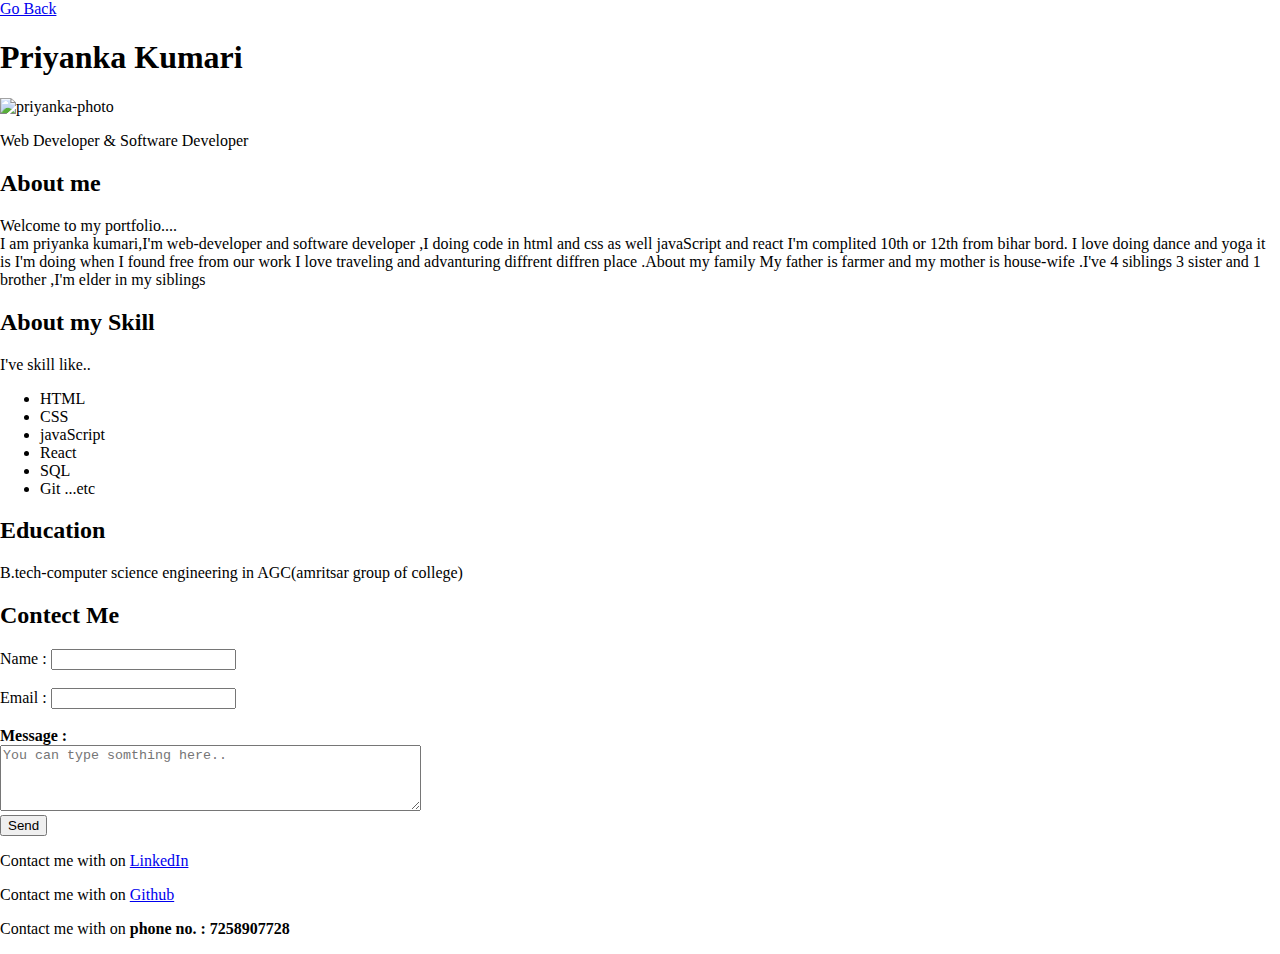
==== Portfolio/index.html @ 59a31788 "task: Task: Creating a Basic HTML Page" ====
<!DOCTYPE html>
<html>
  <head>
    <title>Portfolio</title>
    <meta charset="UTF-8" />
    <link rel="stylesheet" href="index.css" />
  </head>

  <body style="margin: 0; padding: 0">
    <div top="0">
      <a href="../index.html">Go Back</a>
    </div>
    <!-- Write your code below for PORTFOLIO and DO NOT TOUCH the code above-->
    <!-- to import image from public folder, do it like this= <img src="../public/css.icon.png" alt="CSS image"> -->
    <header>
        <h1>Priyanka  Kumari</h1>
        <img src="https://i.pinimg.com/736x/de/6f/21/de6f21a62c5414ec1f65b41afc173539.jpg" alt="priyanka-photo" width="150" >
        <p>Web Developer & Software Developer</p>
    </header>

    <section>
        <h2>About me</h2>
        <p>Welcome to my portfolio.... <br> I am priyanka kumari,I'm web-developer and software developer ,I doing code in html and css as well javaScript and react
           I'm complited 10th or 12th from bihar bord. I love doing dance and yoga it is I'm doing when I found free from our work I love traveling and advanturing diffrent diffren place
           .About my family My father is farmer and my mother is house-wife .I've 4 siblings 3 sister and 1 brother ,I'm elder in my siblings
        </p>
    </section>

    <section>
        <h2>About my Skill</h2>
        <p>I've skill like..</p>
        <ul>
            <li>HTML</li>
            <li>CSS</li>
            <li>javaScript</li>
            <li>React</li>
            <li>SQL</li>
            <li>Git ...etc</li>
            
        </ul>
    </section>
   
    <section>
        <h2>Education</h2>
        <p>B.tech-computer science engineering in AGC(amritsar group of college)</p>
        <p></p>
    </section>

    <section>
        <h2>Contect Me</h2>
        <form action="mailto:priyankakumari31039@gmail.com" method="get">
            <label for="name">Name : </label>
            <input type="text" name="name" ><br><br>

            <label for="email">Email : </label>
            <input type="email" name="email"><br><br>

            <label for="message"> <b>Message : </b></label><br>
            <textarea name="message" cols="50" rows="4" placeholder="You can type somthing here.."></textarea><br>

           <input type="submit" value="Send">

        </form>
    </section>

    <footer>
        <p>Contact me with on <a href="https://www.linkedin.com/in/priyanka-kumari-024742237/"> LinkedIn</a></p>
        <p>Contact me with on <a href="https://github.com/PRIYANKAKUMARI9">Github</a></p>
        <p>Contact me with on <b>phone no. : 7258907728</b></p>
    </footer>
  </body>
</html>
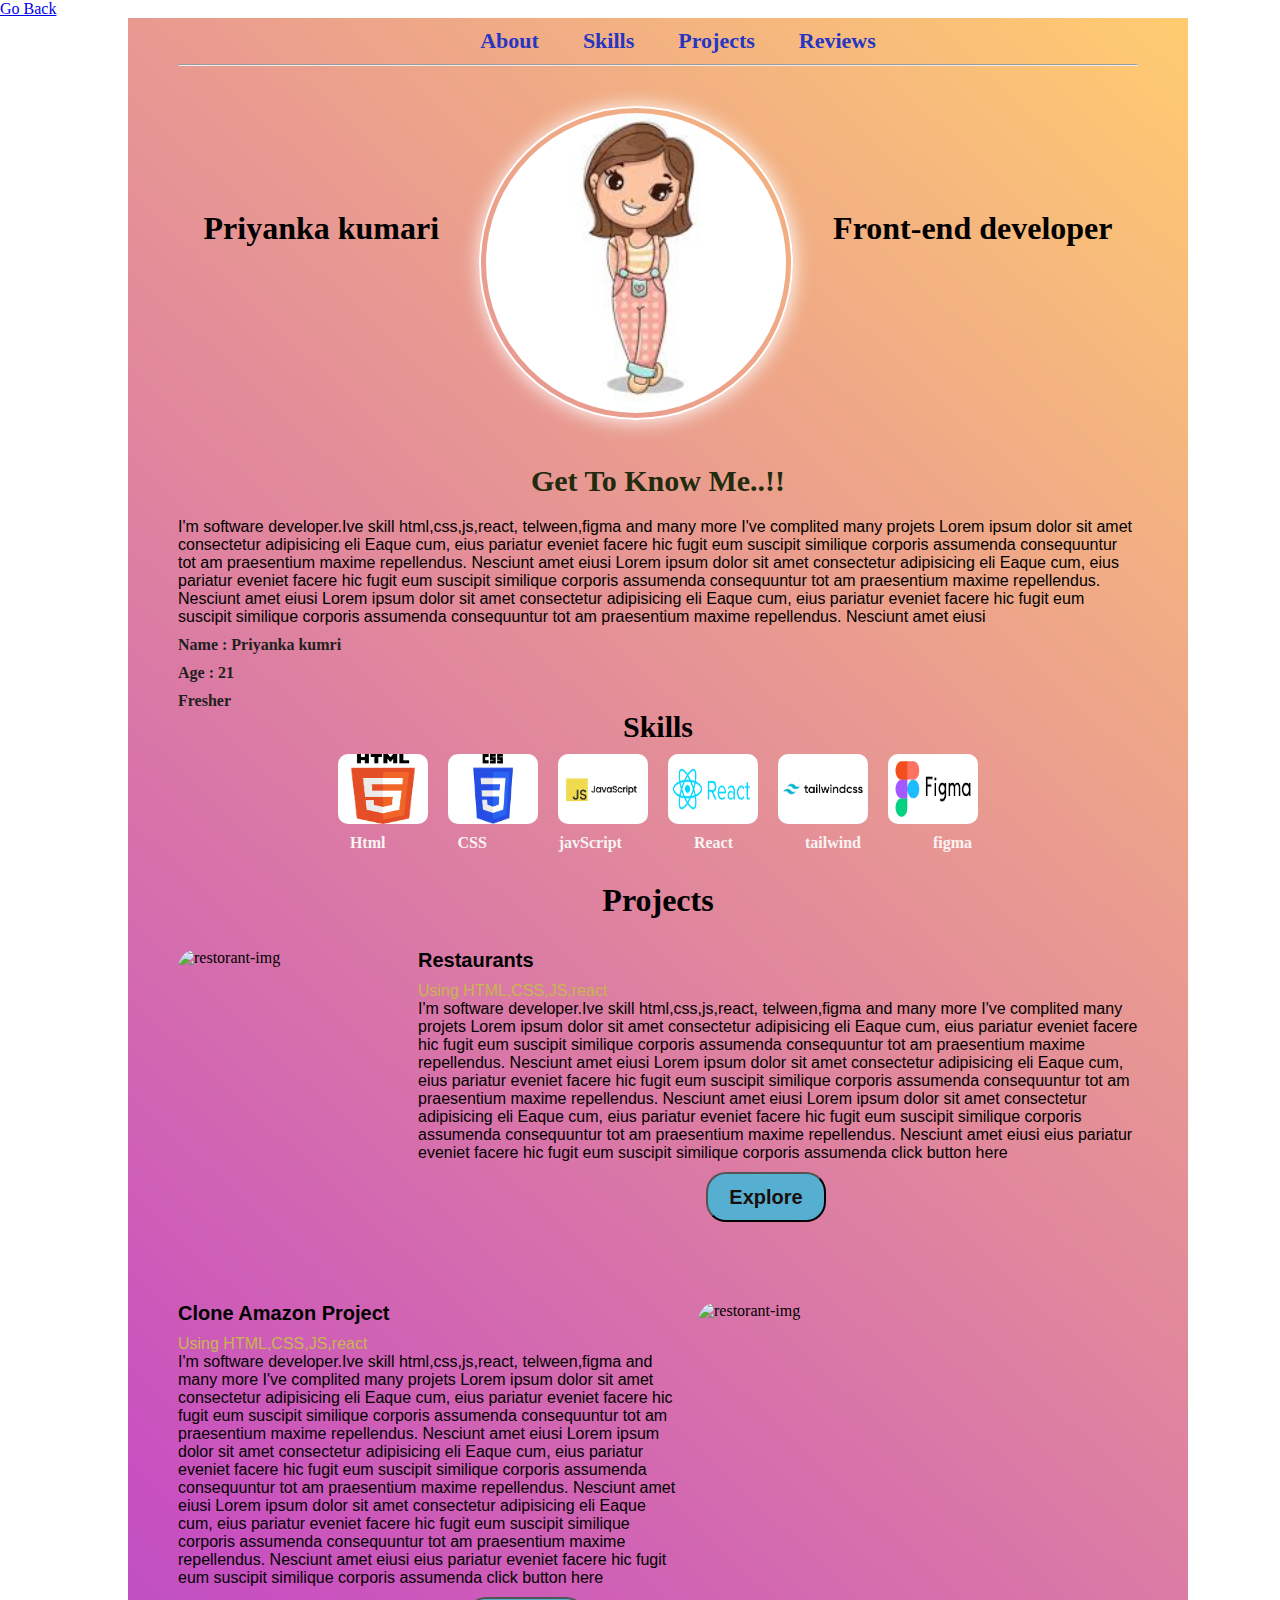
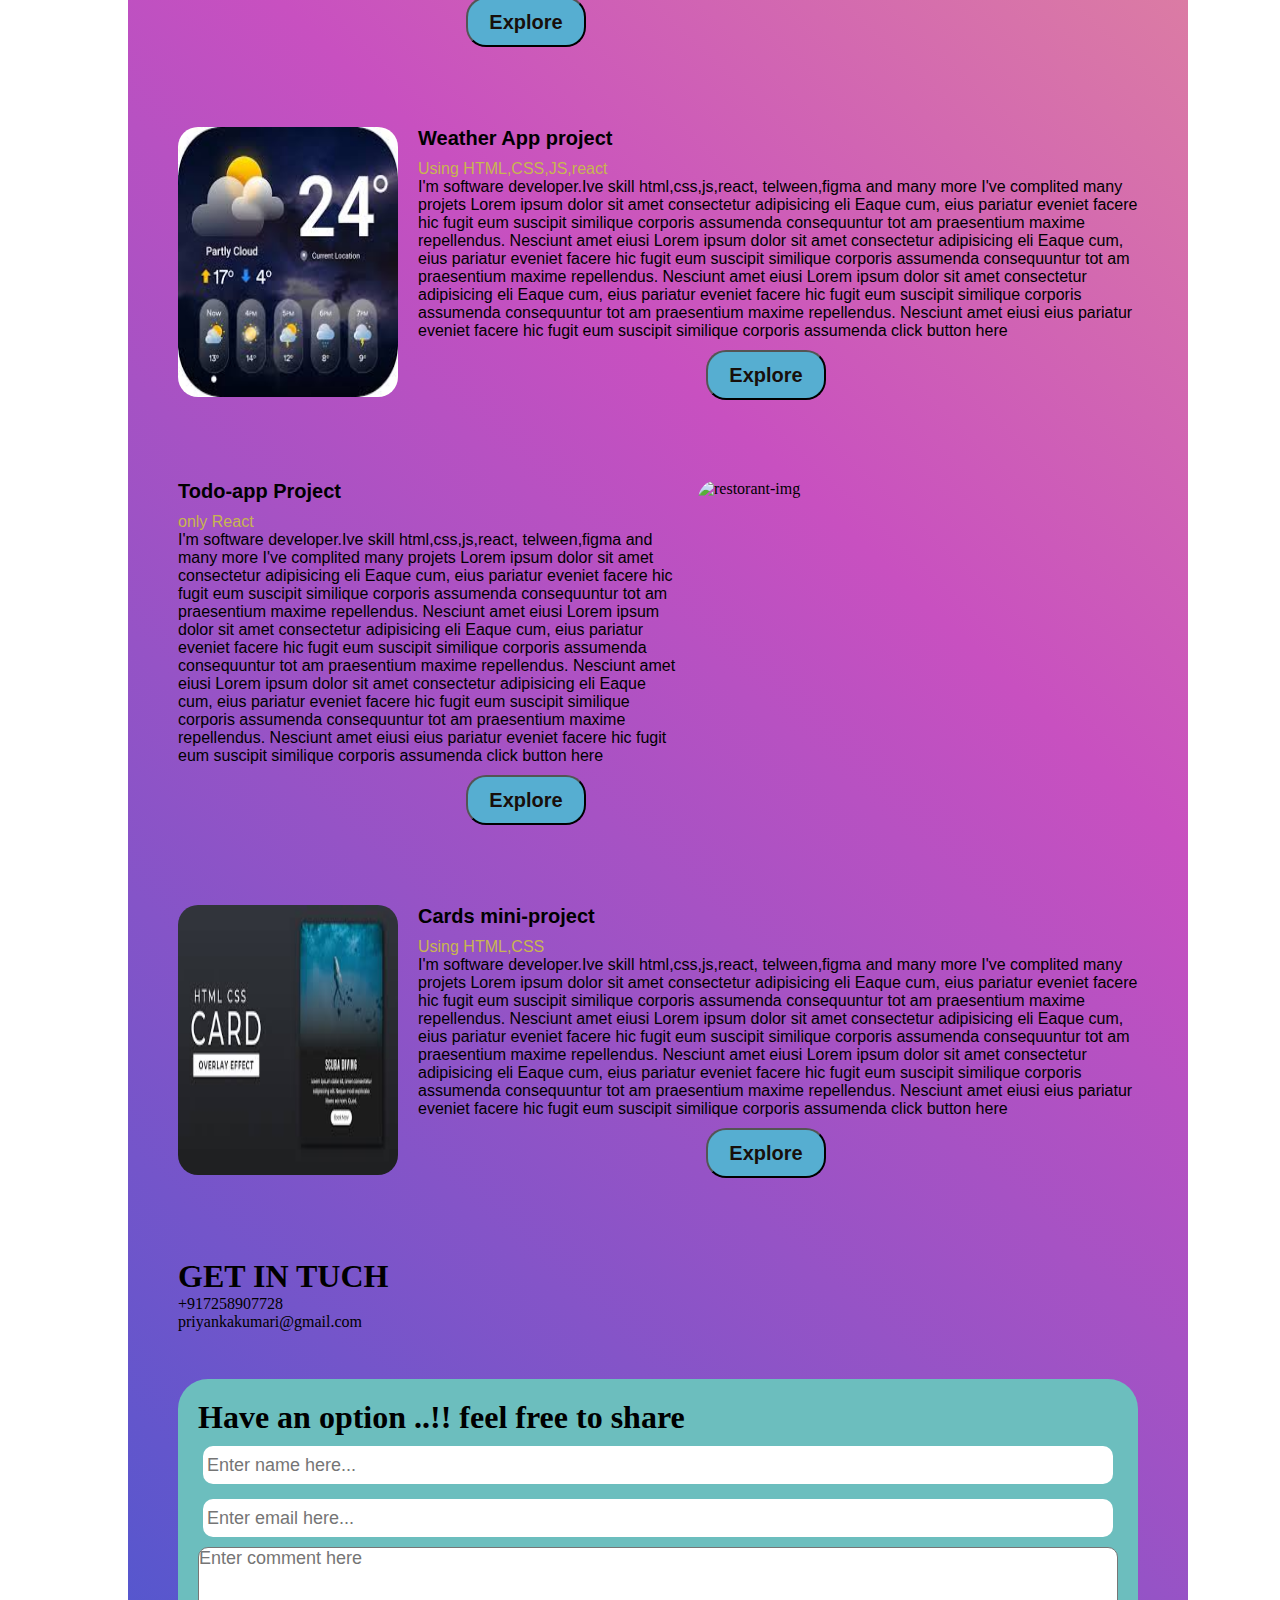
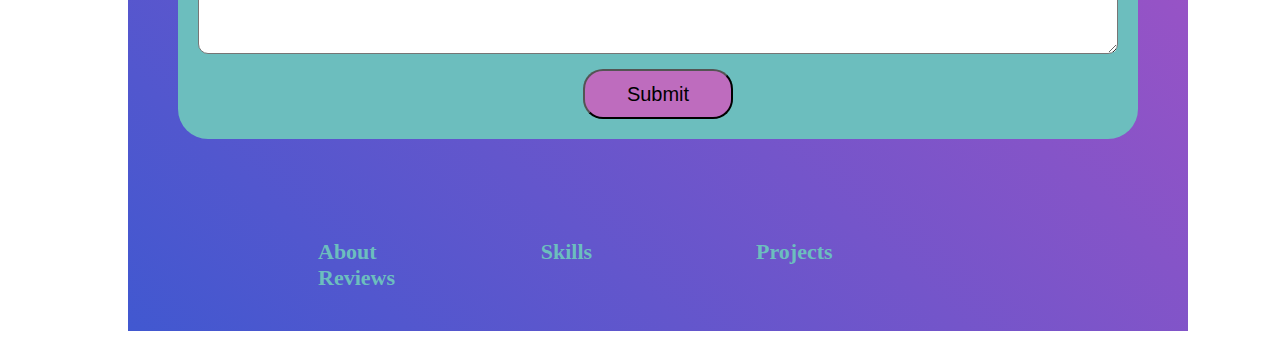
==== commit ef27aa97: "task: Task: Taking our portfolio up a notch." ====
--- a/Portfolio/index.html
+++ b/Portfolio/index.html
@@ -12,61 +12,286 @@
     </div>
     <!-- Write your code below for PORTFOLIO and DO NOT TOUCH the code above-->
     <!-- to import image from public folder, do it like this= <img src="../public/css.icon.png" alt="CSS image"> -->
-    <header>
-        <h1>Priyanka  Kumari</h1>
-        <img src="https://i.pinimg.com/736x/de/6f/21/de6f21a62c5414ec1f65b41afc173539.jpg" alt="priyanka-photo" width="150" >
-        <p>Web Developer & Software Developer</p>
-    </header>
-
+     <div class="portfolio-container">
+     <!--nav-bar-->
+     <nav class="navbar">
+        
+        <div class="navdiv">
+            
+             <ul>
+               <li><a href="#">About</a></li>
+               <li><a href="#">Skills</a></li>
+               <li><a href="#">Projects</a></li>
+               <li><a href="#">Reviews</a></li>
+             </ul>
+        </div>
+
+    </nav>
+    <hr>
+
+    <!--img section my photo-->
     <section>
-        <h2>About me</h2>
-        <p>Welcome to my portfolio.... <br> I am priyanka kumari,I'm web-developer and software developer ,I doing code in html and css as well javaScript and react
-           I'm complited 10th or 12th from bihar bord. I love doing dance and yoga it is I'm doing when I found free from our work I love traveling and advanturing diffrent diffren place
-           .About my family My father is farmer and my mother is house-wife .I've 4 siblings 3 sister and 1 brother ,I'm elder in my siblings
+        <div class="img-continer">
+            <h1 class="img-h1">Priyanka kumari</h1>
+            <div class="my-img">
+                <img src="[data-uri]" alt="my-photo">
+            </div>
+            <h1 class="img-h1">Front-end developer</h1> 
+        </div>
+    </section>
+
+    <!--About me section-->
+
+    <section>
+       <div class="about-me">
+        <h1 class="about-h1">Get To Know Me..!!</h1>
+        <p>
+            I'm software developer.Ive skill html,css,js,react,
+            telween,figma and many more I've complited many projets
+            Lorem ipsum dolor sit amet consectetur adipisicing eli
+             Eaque cum, eius pariatur eveniet facere hic fugit eum 
+             suscipit similique corporis assumenda consequuntur tot
+             am praesentium maxime repellendus. Nesciunt amet eiusi
+             Lorem ipsum dolor sit amet consectetur adipisicing eli
+             Eaque cum, eius pariatur eveniet facere hic fugit eum 
+             suscipit similique corporis assumenda consequuntur tot
+             am praesentium maxime repellendus. Nesciunt amet eiusi
+             Lorem ipsum dolor sit amet consectetur adipisicing eli
+             Eaque cum, eius pariatur eveniet facere hic fugit eum 
+             suscipit similique corporis assumenda consequuntur tot
+             am praesentium maxime repellendus. Nesciunt amet eiusi
         </p>
-    </section>
-
+        <div class="Name-details">
+            <p>Name : Priyanka kumri </p>
+            <p>Age : 21</p>
+            <p>Fresher</p>
+        </div>
+        
+       </div>
+
+    </section>
+
+    <!--about Skills-->
     <section>
-        <h2>About my Skill</h2>
-        <p>I've skill like..</p>
-        <ul>
-            <li>HTML</li>
-            <li>CSS</li>
-            <li>javaScript</li>
-            <li>React</li>
-            <li>SQL</li>
-            <li>Git ...etc</li>
+        <div class="skill-container">
+            <h1 class="skill-h1">Skills</h1>
+              <div class="skill-items">
+                <img src="[data-uri]" alt="skill">
+                <img src="[data-uri]" alt="skill">
+                <img src="[data-uri]" alt="skill" >
+                <img src="[data-uri]" alt="skill">
+                <img src="[data-uri]" alt="skill" >
+                <img src="[data-uri]" alt="skill">
+             </div> 
+            <div class="skill-contants">
+                <p>Html</p>
+                <p>CSS</p>
+                <p>javScript</p>
+                <p>React</p>
+                <p>tailwind</p>
+                <p>figma</p>
+            </div>
+        </div>       
+    </section>
+
+    <!--About Projects-->
+    <div class="About-projects">
+        <!--Project- 1 -->
+        <div class="project-1">
+            <h1 class="project-h1">Projects</h1>
+            <img src="https://img.freepik.com/free-photo/restaurant-interior_1127-3394.jpg" alt="restorant-img">
+             <p class="rst-p">Restaurants</p>
+             <p class="rst-skill">Using HTML,CSS,JS,react</p>
+             <p>I'm software developer.Ive skill html,css,js,react,
+                telween,figma and many more I've complited many projets
+                Lorem ipsum dolor sit amet consectetur adipisicing eli
+                 Eaque cum, eius pariatur eveniet facere hic fugit eum 
+                 suscipit similique corporis assumenda consequuntur tot
+                 am praesentium maxime repellendus. Nesciunt amet eiusi
+                 Lorem ipsum dolor sit amet consectetur adipisicing eli
+                 Eaque cum, eius pariatur eveniet facere hic fugit eum 
+                 suscipit similique corporis assumenda consequuntur tot
+                 am praesentium maxime repellendus. Nesciunt amet eiusi
+                 Lorem ipsum dolor sit amet consectetur adipisicing eli
+                 Eaque cum, eius pariatur eveniet facere hic fugit eum 
+                 suscipit similique corporis assumenda consequuntur tot
+                 am praesentium maxime repellendus. Nesciunt amet eiusi
+                 eius pariatur eveniet facere hic fugit eum 
+                 suscipit similique corporis assumenda 
+                 click button here
+            </p>
+            <button class="project-btn">Explore</button>
+
+        </div>
+    </div>
+
+     <!--Project- 2 -->
+
+    <div class="About-projects">
+       
+        <div class="project-1">
+            <img class="project-img-2" src="https://miro.medium.com/v2/resize:fit:1400/1*Y89qytGMgugLg8ErK9z6ww.png" alt="restorant-img">
+             <p class="rst-p">Clone Amazon Project</p>
+             <p class="rst-skill">Using HTML,CSS,JS,react</p>
+             <p>I'm software developer.Ive skill html,css,js,react,
+                telween,figma and many more I've complited many projets
+                Lorem ipsum dolor sit amet consectetur adipisicing eli
+                 Eaque cum, eius pariatur eveniet facere hic fugit eum 
+                 suscipit similique corporis assumenda consequuntur tot
+                 am praesentium maxime repellendus. Nesciunt amet eiusi
+                 Lorem ipsum dolor sit amet consectetur adipisicing eli
+                 Eaque cum, eius pariatur eveniet facere hic fugit eum 
+                 suscipit similique corporis assumenda consequuntur tot
+                 am praesentium maxime repellendus. Nesciunt amet eiusi
+                 Lorem ipsum dolor sit amet consectetur adipisicing eli
+                 Eaque cum, eius pariatur eveniet facere hic fugit eum 
+                 suscipit similique corporis assumenda consequuntur tot
+                 am praesentium maxime repellendus. Nesciunt amet eiusi
+                 eius pariatur eveniet facere hic fugit eum 
+                 suscipit similique corporis assumenda 
+                 click button here
+            </p>
+            <button class="project-btn">Explore</button>
+
+        </div>
+    </div>
+
+    <!--project 3-->
+     <!--About Projects-->
+     <div class="About-projects">
+        <!--Project- 3 -->
+        <div class="project-1">
+            <img src="[data-uri]" alt="restorant-img">
+             <p class="rst-p">Weather App project</p>
+             <p class="rst-skill">Using HTML,CSS,JS,react</p>
+             <p>I'm software developer.Ive skill html,css,js,react,
+                telween,figma and many more I've complited many projets
+                Lorem ipsum dolor sit amet consectetur adipisicing eli
+                 Eaque cum, eius pariatur eveniet facere hic fugit eum 
+                 suscipit similique corporis assumenda consequuntur tot
+                 am praesentium maxime repellendus. Nesciunt amet eiusi
+                 Lorem ipsum dolor sit amet consectetur adipisicing eli
+                 Eaque cum, eius pariatur eveniet facere hic fugit eum 
+                 suscipit similique corporis assumenda consequuntur tot
+                 am praesentium maxime repellendus. Nesciunt amet eiusi
+                 Lorem ipsum dolor sit amet consectetur adipisicing eli
+                 Eaque cum, eius pariatur eveniet facere hic fugit eum 
+                 suscipit similique corporis assumenda consequuntur tot
+                 am praesentium maxime repellendus. Nesciunt amet eiusi
+                 eius pariatur eveniet facere hic fugit eum 
+                 suscipit similique corporis assumenda 
+                 click button here
+            </p>
+            <button class="project-btn">Explore</button>
+
+        </div>
+    </div>
+
+    <!--Project- 4-->
+
+    <div class="About-projects">
+       
+        <div class="project-1">
+            <img class="project-img-2" src="https://assets-global.website-files.com/5ece2a5849bce17e045c5071/5f97f82f69b943c36115dfb1_Frame%2013%20(2).png" alt="restorant-img">
+             <p class="rst-p"> Todo-app Project</p>
+             <p class="rst-skill">only React</p>
+             <p>I'm software developer.Ive skill html,css,js,react,
+                telween,figma and many more I've complited many projets
+                Lorem ipsum dolor sit amet consectetur adipisicing eli
+                 Eaque cum, eius pariatur eveniet facere hic fugit eum 
+                 suscipit similique corporis assumenda consequuntur tot
+                 am praesentium maxime repellendus. Nesciunt amet eiusi
+                 Lorem ipsum dolor sit amet consectetur adipisicing eli
+                 Eaque cum, eius pariatur eveniet facere hic fugit eum 
+                 suscipit similique corporis assumenda consequuntur tot
+                 am praesentium maxime repellendus. Nesciunt amet eiusi
+                 Lorem ipsum dolor sit amet consectetur adipisicing eli
+                 Eaque cum, eius pariatur eveniet facere hic fugit eum 
+                 suscipit similique corporis assumenda consequuntur tot
+                 am praesentium maxime repellendus. Nesciunt amet eiusi
+                 eius pariatur eveniet facere hic fugit eum 
+                 suscipit similique corporis assumenda 
+                 click button here
+            </p>
+          <button class="project-btn">Explore</button>
+        </div>
+    </div>
+
+
+    <!--Project- 5 -->
+    <div class="About-projects">
+        <!--Project- 5 -->
+        <div class="project-1">
+            <img src="[data-uri]" alt="restorant-img">
+             <p class="rst-p">Cards mini-project</p>
+             <p class="rst-skill">Using HTML,CSS</p>
+             <p>I'm software developer.Ive skill html,css,js,react,
+                telween,figma and many more I've complited many projets
+                Lorem ipsum dolor sit amet consectetur adipisicing eli
+                 Eaque cum, eius pariatur eveniet facere hic fugit eum 
+                 suscipit similique corporis assumenda consequuntur tot
+                 am praesentium maxime repellendus. Nesciunt amet eiusi
+                 Lorem ipsum dolor sit amet consectetur adipisicing eli
+                 Eaque cum, eius pariatur eveniet facere hic fugit eum 
+                 suscipit similique corporis assumenda consequuntur tot
+                 am praesentium maxime repellendus. Nesciunt amet eiusi
+                 Lorem ipsum dolor sit amet consectetur adipisicing eli
+                 Eaque cum, eius pariatur eveniet facere hic fugit eum 
+                 suscipit similique corporis assumenda consequuntur tot
+                 am praesentium maxime repellendus. Nesciunt amet eiusi
+                 eius pariatur eveniet facere hic fugit eum 
+                 suscipit similique corporis assumenda 
+                 click button here
+            </p>
+            <button class="project-btn">Explore</button>
+
+        </div>
+    </div>
+
+    <!--for form in footer side-->
+    <section >
+        <div class="footer-form-contact">
+            <div class="tuch-me-contact">
+                <h1>GET IN TUCH</h1>
+                <p><i class="fa-solid fa-phone"></i> +917258907728</p>
+                <p><i class="fa-regular fa-envelope"></i> priyankakumari@gmail.com</p>
+                <i class="fa-brands fa-instagram"></i>
+                <i class="fa-brands fa-facebook"></i>
+                <i class="fa-brands fa-linkedin"></i>
+                <i class="fa-brands fa-github"></i>
+            </div>
+            <!--form makinin in -->
+            <form>
+               <div class="form-container">
+                <h1>Have an option ..!! feel free to share </h1>
+                <input type="text" placeholder="Enter name here...">
+                <input type="email" placeholder="Enter email here...">
+                <textarea class="textarea-1"  cols="30" rows="5" placeholder="Enter comment here" ></textarea>
+                <div class="submit-container">
+                    <button class="btn-submit">Submit</button>
+                </div>
+
+               </div>
+            </form>
+        </div>
+    </section>
+
+    <!--footer-last-->
+    <nav class="footer-lst-container">
+        
+        <div class="footer-last-item">
             
-        </ul>
-    </section>
-   
-    <section>
-        <h2>Education</h2>
-        <p>B.tech-computer science engineering in AGC(amritsar group of college)</p>
-        <p></p>
-    </section>
-
-    <section>
-        <h2>Contect Me</h2>
-        <form action="mailto:priyankakumari31039@gmail.com" method="get">
-            <label for="name">Name : </label>
-            <input type="text" name="name" ><br><br>
-
-            <label for="email">Email : </label>
-            <input type="email" name="email"><br><br>
-
-            <label for="message"> <b>Message : </b></label><br>
-            <textarea name="message" cols="50" rows="4" placeholder="You can type somthing here.."></textarea><br>
-
-           <input type="submit" value="Send">
-
-        </form>
-    </section>
-
-    <footer>
-        <p>Contact me with on <a href="https://www.linkedin.com/in/priyanka-kumari-024742237/"> LinkedIn</a></p>
-        <p>Contact me with on <a href="https://github.com/PRIYANKAKUMARI9">Github</a></p>
-        <p>Contact me with on <b>phone no. : 7258907728</b></p>
-    </footer>
+             <ul>
+               <li><a href="#">About</a></li>
+               <li><a href="#">Skills</a></li>
+               <li><a href="#">Projects</a></li>
+               <li><a href="#">Reviews</a></li>
+             </ul>
+        </div>
+
+    </nav>
+      
+   </div>
+
   </body>
 </html>
--- a/Portfolio/index.css
+++ b/Portfolio/index.css
@@ -0,0 +1,237 @@
+/* Write your code below for PORTFOLIO */
+*{
+    margin: 0;
+    padding: 0;
+}
+body{
+    
+
+}
+.portfolio-container{
+    width: 75%;
+    margin-left: 10%;
+    padding-left:50px ;
+    padding-right: 50px;
+    background-color: #4158D0;
+    background-image: linear-gradient(43deg, #4158D0 0%, #C850C0 46%, #FFCC70 100%);
+    position: relative;
+    
+}
+
+
+.navbar{
+  
+  padding: 10px;
+}
+.navdiv{
+    display: flex;
+    align-items: center;
+    justify-content: center;
+}
+li{
+    list-style: none;
+    
+    display: inline-block;
+}
+li a{
+  
+    font-size: 20px;
+    color: rgb(38, 54, 194);
+    text-decoration: none;
+   margin-left: 40px;
+   font-weight: bold;
+   font-size: 22px;
+}
+
+.img-continer{
+    display: flex;
+    justify-content: center;
+   
+
+}
+
+.my-img img{
+    height: 300px;
+    width: 300px;
+    margin: 40px;
+    border-radius: 50%;
+    border: 2px solid white;
+    padding: 5px;
+    box-shadow: 1px 1px 20px white;
+}
+
+.img-h1{
+    margin-top: 15%;
+}
+.about-me{
+   
+    
+}
+.about-h1{
+    display: flex;
+    align-items: center;
+    justify-content: center;
+    color: rgb(35, 43, 15);
+    font-size: 30px;
+    font-weight: bold;
+    margin-bottom: 20px;
+}
+.about-me p{
+    font-family: 'Segoe UI', Tahoma, Geneva, Verdana, sans-serif;
+}
+
+.Name-details p{
+    padding-top: 10px;
+    color: rgb(31, 32, 32);
+    font-weight: bold;
+    font-family: Cambria, Cochin, Georgia, Times, 'Times New Roman', serif;
+}
+
+.skill-container h1{
+    display: flex;
+    justify-content: center;
+    align-items: center;
+    font-size: 30px;
+}
+.skill-items {
+    display: flex;
+    justify-content: center;
+}
+.skill-items img{
+    height: 70px;
+    width: 90px;
+    padding: 10px;
+    border-radius: 20px;
+
+}
+.skill-contants{
+    display: flex;
+    justify-content: center;
+}
+.skill-contants p{
+    color: #f8f3f2;
+    font-weight: bold;
+  padding-left: 39px;
+  padding-right: 33px;
+   
+  
+}
+ 
+/*project-1*/
+.About-projects{
+    display: flex;
+    margin-bottom: 80px;
+}
+.project-h1{
+    display: flex;
+    align-self: center;
+    justify-content: center;
+    margin-bottom: 30px;
+    margin-top: 30px;
+}
+.project-1 img{
+    height: 270px;
+    width: 220px;
+    border-radius: 20px;
+    float: left;
+    margin-right:20px ;
+}
+.project-btn{
+    background-color: rgb(86, 174, 209);
+    height: 50px;
+    width: 120px;
+    font-size: 20px;
+    font-weight: bold;
+    color: rgb(24, 15, 11);
+    border-radius: 20px;
+    margin-left: 30%;
+    margin-top: 10px;
+}
+.rst-skill{
+    color: #c8b650;
+    margin-top: 10px;
+}
+.project-1 .rst-p{
+    font-size: 20px;
+    font-weight: bold;
+    
+}
+.project-1 p{
+    font-family:'Segoe UI', Tahoma, Geneva, Verdana, sans-serif ;
+
+}
+
+.project-1 .project-img-2{
+    height: 270px;
+    width: 420px;
+    border-radius: 20px;
+    float: right;
+    margin-left: 20px;
+   
+}
+
+/*footer form here*/
+
+
+form{
+  
+   
+}
+.form-container{
+   display: flex;
+   flex-direction: column;
+   gap: 5px;
+   background-color: #6cbebe;
+  padding: 20px;
+  border-radius: 30px;
+  margin-top: 30px;
+}
+input{
+    height: 30px;
+    padding: 4px;
+    margin: 5px;
+    border-radius: 10px;
+    border: none;
+    font-family: 'Gill Sans', 'Gill Sans MT', Calibri, 'Trebuchet MS', sans-serif;
+    font-size: 18px;
+}
+
+.textarea-1{
+    border-radius: 10px;
+    font-family: 'Gill Sans', 'Gill Sans MT', Calibri, 'Trebuchet MS', sans-serif;
+    font-size: 18px;
+    
+}
+.submit-container{
+    display: flex;
+    justify-content: center;
+    align-items: center;
+}
+.btn-submit{
+    height: 50px;
+    width: 150px;
+    border-radius: 20px;
+    font-size: 20px;
+    background-color: #be6cbe;
+    margin-top: 10px;
+    
+}
+
+
+.fa-brands{
+    padding-top: 20px;
+    margin-right: 10px;
+    color: #6cbea5;
+}
+
+.footer-lst-container{
+    display: flex;
+  justify-content: center;
+  margin-top: 60px;
+  padding: 40px;
+  
+}
+.footer-last-item li a{
+   color: #6cbebe;
+   padding: 60px;
+}